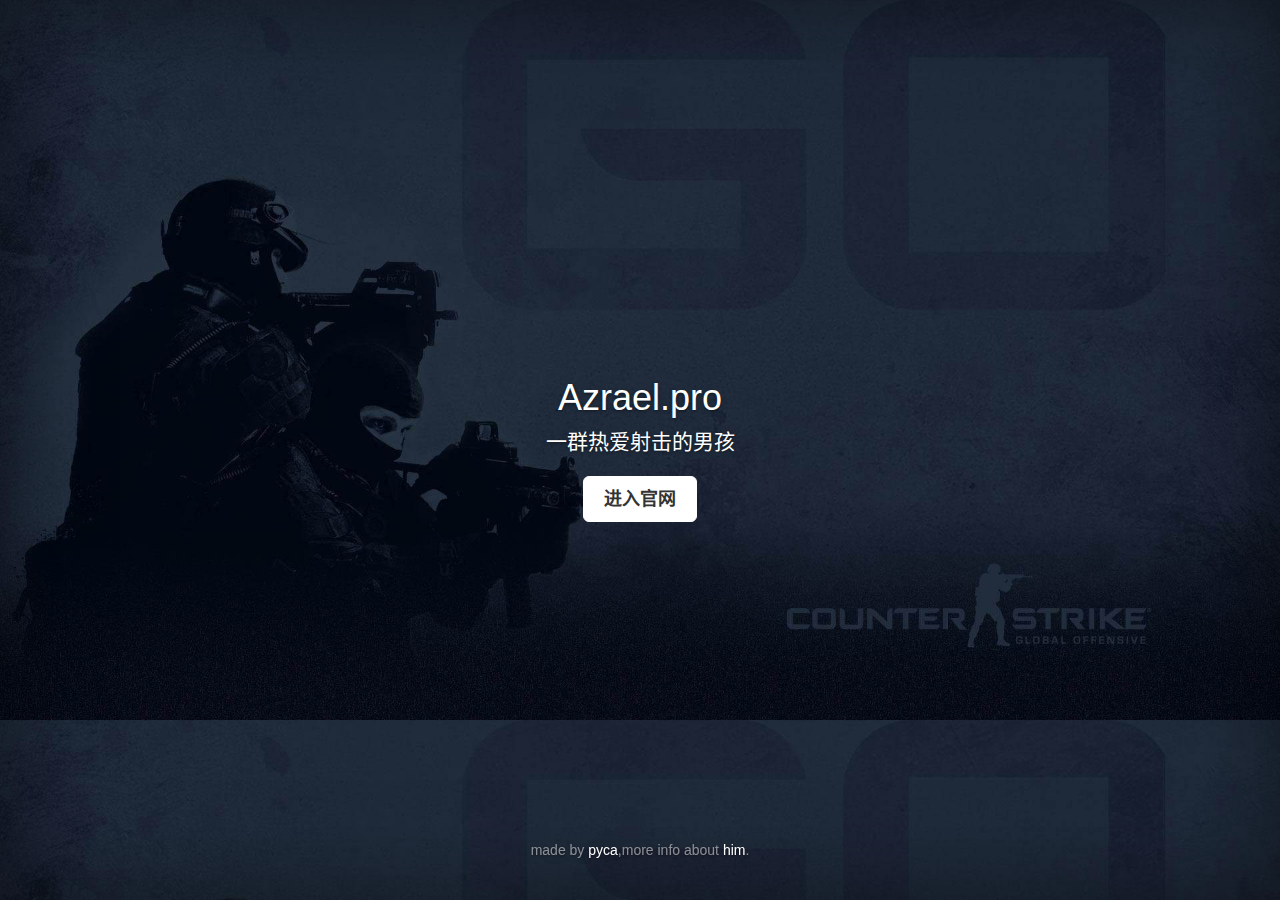
==== templates/index.html @ 2639cbec "Initial commit" ====
<!DOCTYPE html>
<!-- saved from url=(0039)https://v3.bootcss.com/examples/cover/# -->
<html lang="zh-CN"><head><meta http-equiv="Content-Type" content="text/html; charset=UTF-8">
    
    <meta http-equiv="X-UA-Compatible" content="IE=edge">
    <meta name="viewport" content="width=device-width, initial-scale=1">
    <!-- 上述3个meta标签*必须*放在最前面，任何其他内容都*必须*跟随其后！ -->
    <meta name="description" content="">
    <meta name="author" content="">

    <title>Azr.pro</title>

    <!-- Bootstrap core CSS -->
    <link href="../static/css/bootstrap.min.css" rel="stylesheet">

    <!-- Custom styles for this template -->
    <link href="../static/css/cover.css" rel="stylesheet">


  </head>

  <body>
    <div id="Layer1" style="position:absolute; left:0; top:0; width:100%; height:100%;z-index: -100">
        <img src="../static/img/csgo-background.jpg" width="100%" height="100%"/>
    </div>

    <div class="site-wrapper">

      <div class="site-wrapper-inner">

        <div class="cover-container">

          <div class="inner cover">
            <h1 class="cover-heading">Azrael.pro</h1>
            <p class="lead">一群热爱射击的男孩</p>
            <p class="lead">
              <a href="/home" class="btn btn-lg btn-default">进入官网</a>
            </p>
          </div>

          <div class="mastfoot">
            <div class="inner">
              <p>made by <a href="https://github.com/bokunopica/">pyca</a>,more info about <a href="/resume/">him</a>.</p>
            </div>
          </div>

        </div>

      </div>

    </div>
    <script src="../static/js/jquery.min.js"></script>
    <script src="../static/js/bootstrap.min.js"></script>

</body></html>
---- static/css/cover.css ----
/*
 * Globals
 */

/* Links */
a,
a:focus,
a:hover {
  color: #fff;
}

/* Custom default button */
.btn-default,
.btn-default:hover,
.btn-default:focus {
  color: #333;
  text-shadow: none; /* Prevent inheritance from `body` */
  background-color: #fff;
  border: 1px solid #fff;
}


/*
 * Base structure
 */

html,
body {
  height: 100%;
  background: url("../img/csgo-background.jpg");
  background-size: 100%;
}
body {
  color: #fff;
  text-align: center;
  text-shadow: 0 1px 3px rgba(0,0,0,.5);
}

/* Extra markup and styles for table-esque vertical and horizontal centering */
.site-wrapper {
  display: table;
  width: 100%;
  height: 100%; /* For at least Firefox */
  min-height: 100%;
  -webkit-box-shadow: inset 0 0 100px rgba(0,0,0,.5);
          box-shadow: inset 0 0 100px rgba(0,0,0,.5);
}
.site-wrapper-inner {
  display: table-cell;
  vertical-align: top;
}
.cover-container {
  margin-right: auto;
  margin-left: auto;
}

/* Padding for spacing */
.inner {
  padding: 30px;
}


/*
 * Header
 */
.masthead-brand {
  margin-top: 10px;
  margin-bottom: 10px;
}

.masthead-nav > li {
  display: inline-block;
}
.masthead-nav > li + li {
  margin-left: 20px;
}
.masthead-nav > li > a {
  padding-right: 0;
  padding-left: 0;
  font-size: 16px;
  font-weight: bold;
  color: #fff; /* IE8 proofing */
  color: rgba(255,255,255,.75);
  border-bottom: 2px solid transparent;
}
.masthead-nav > li > a:hover,
.masthead-nav > li > a:focus {
  background-color: transparent;
  border-bottom-color: #a9a9a9;
  border-bottom-color: rgba(255,255,255,.25);
}
.masthead-nav > .active > a,
.masthead-nav > .active > a:hover,
.masthead-nav > .active > a:focus {
  color: #fff;
  border-bottom-color: #fff;
}

@media (min-width: 768px) {
  .masthead-brand {
    float: left;
  }
  .masthead-nav {
    float: right;
  }
}


/*
 * Cover
 */

.cover {
  padding: 0 20px;
}
.cover .btn-lg {
  padding: 10px 20px;
  font-weight: bold;
}


/*
 * Footer
 */

.mastfoot {
  color: #999; /* IE8 proofing */
  color: rgba(255,255,255,.5);
}


/*
 * Affix and center
 */

@media (min-width: 768px) {
  /* Pull out the header and footer */
  .masthead {
    position: fixed;
    top: 0;
  }
  .mastfoot {
    position: fixed;
    bottom: 0;
  }
  /* Start the vertical centering */
  .site-wrapper-inner {
    vertical-align: middle;
  }
  /* Handle the widths */
  .masthead,
  .mastfoot,
  .cover-container {
    width: 100%; /* Must be percentage or pixels for horizontal alignment */
  }
}

@media (min-width: 992px) {
  .masthead,
  .mastfoot,
  .cover-container {
    width: 700px;
  }
}
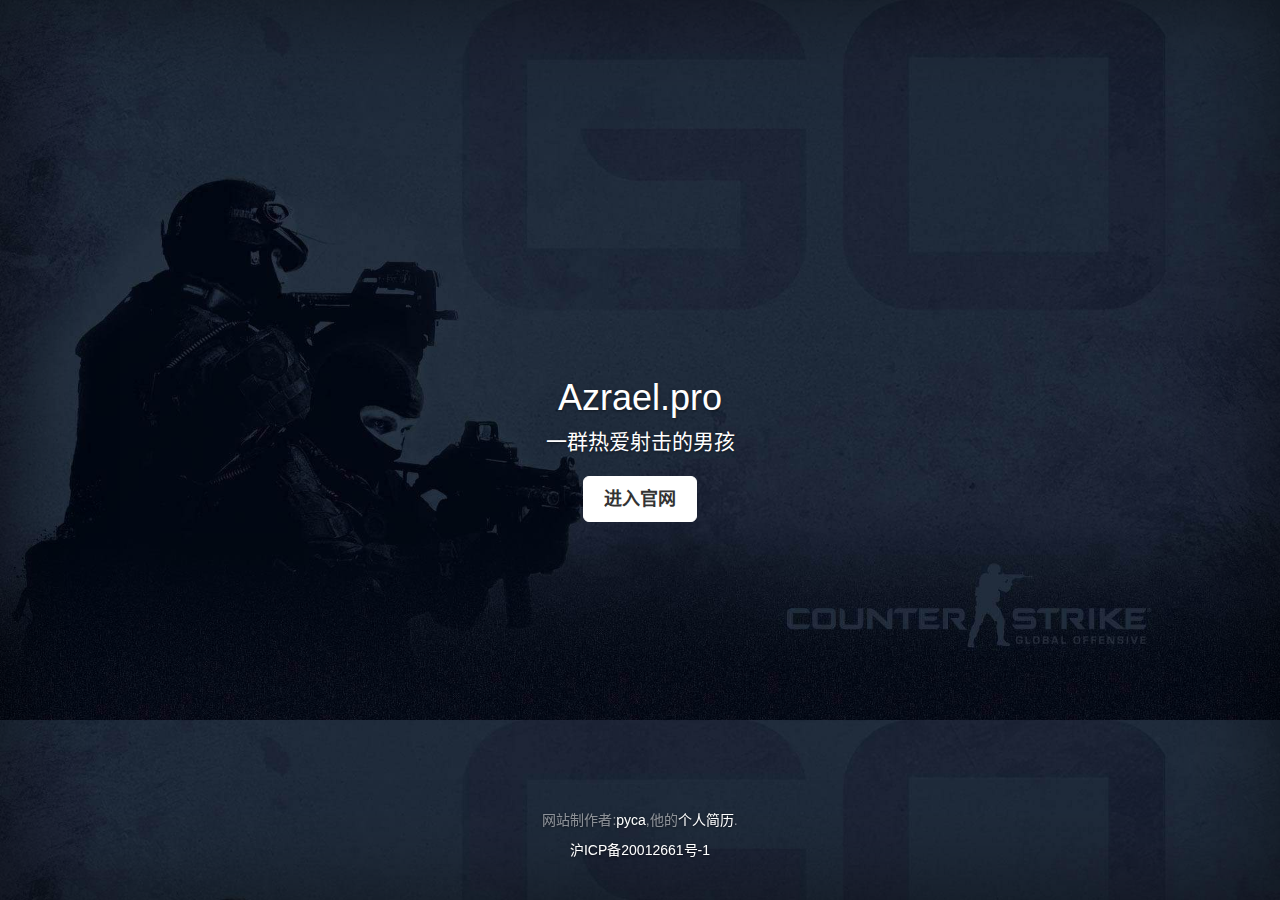
==== commit fab15f4b: "5/7 增加备案号" ====
--- a/templates/index.html
+++ b/templates/index.html
@@ -1,7 +1,9 @@
 <!DOCTYPE html>
 <!-- saved from url=(0039)https://v3.bootcss.com/examples/cover/# -->
-<html lang="zh-CN"><head><meta http-equiv="Content-Type" content="text/html; charset=UTF-8">
-    
+<html lang="zh-CN">
+<head>
+    <meta http-equiv="Content-Type" content="text/html; charset=UTF-8">
+
     <meta http-equiv="X-UA-Compatible" content="IE=edge">
     <meta name="viewport" content="width=device-width, initial-scale=1">
     <!-- 上述3个meta标签*必须*放在最前面，任何其他内容都*必须*跟随其后！ -->
@@ -11,45 +13,47 @@
     <title>Azr.pro</title>
 
     <!-- Bootstrap core CSS -->
-    <link href="../static/css/bootstrap.min.css" rel="stylesheet">
+    <link href="/static/css/bootstrap.min.css" rel="stylesheet">
 
     <!-- Custom styles for this template -->
-    <link href="../static/css/cover.css" rel="stylesheet">
+    <link href="/static/css/cover.css" rel="stylesheet">
 
 
-  </head>
+</head>
 
-  <body>
-    <div id="Layer1" style="position:absolute; left:0; top:0; width:100%; height:100%;z-index: -100">
-        <img src="../static/img/csgo-background.jpg" width="100%" height="100%"/>
-    </div>
+<body>
+<div id="Layer1" style="position:absolute; left:0; top:0; width:100%; height:100%;z-index: -100">
+    <img src="/static/defaultImg/csgo-background.jpg" width="100%" height="100%"/>
+</div>
 
-    <div class="site-wrapper">
+<div class="site-wrapper">
 
-      <div class="site-wrapper-inner">
+    <div class="site-wrapper-inner">
 
         <div class="cover-container">
 
-          <div class="inner cover">
-            <h1 class="cover-heading">Azrael.pro</h1>
-            <p class="lead">一群热爱射击的男孩</p>
-            <p class="lead">
-              <a href="/home" class="btn btn-lg btn-default">进入官网</a>
-            </p>
-          </div>
+            <div class="inner cover">
+                <h1 class="cover-heading">Azrael.pro</h1>
+                <p class="lead">一群热爱射击的男孩</p>
+                <p class="lead">
+                    <a href="/home" class="btn btn-lg btn-default">进入官网</a>
+                </p>
+            </div>
 
-          <div class="mastfoot">
-            <div class="inner">
-              <p>made by <a href="https://github.com/bokunopica/">pyca</a>,more info about <a href="/resume/">him</a>.</p>
+            <div class="mastfoot">
+                <div class="inner">
+                    <p>网站制作者:<a href="https://github.com/bokunopica/">pyca</a>,他的<a href="/resume/">个人简历</a>.</p>
+                    <p><a href="http://www.beian.miit.gov.cn" target="_blank">沪ICP备20012661号-1</a></p>
+                </div>
             </div>
-          </div>
 
         </div>
 
-      </div>
+    </div>
 
-    </div>
-    <script src="../static/js/jquery.min.js"></script>
-    <script src="../static/js/bootstrap.min.js"></script>
+</div>
+<script src="/static/js/jquery.min.js"></script>
+<script src="/static/js/bootstrap.min.js"></script>
 
-</body></html>+</body>
+</html>--- a/static/css/cover.css
+++ b/static/css/cover.css
@@ -27,7 +27,7 @@
 html,
 body {
   height: 100%;
-  background: url("../img/csgo-background.jpg");
+  background: url("../defaultImg/csgo-background.jpg");
   background-size: 100%;
 }
 body {
